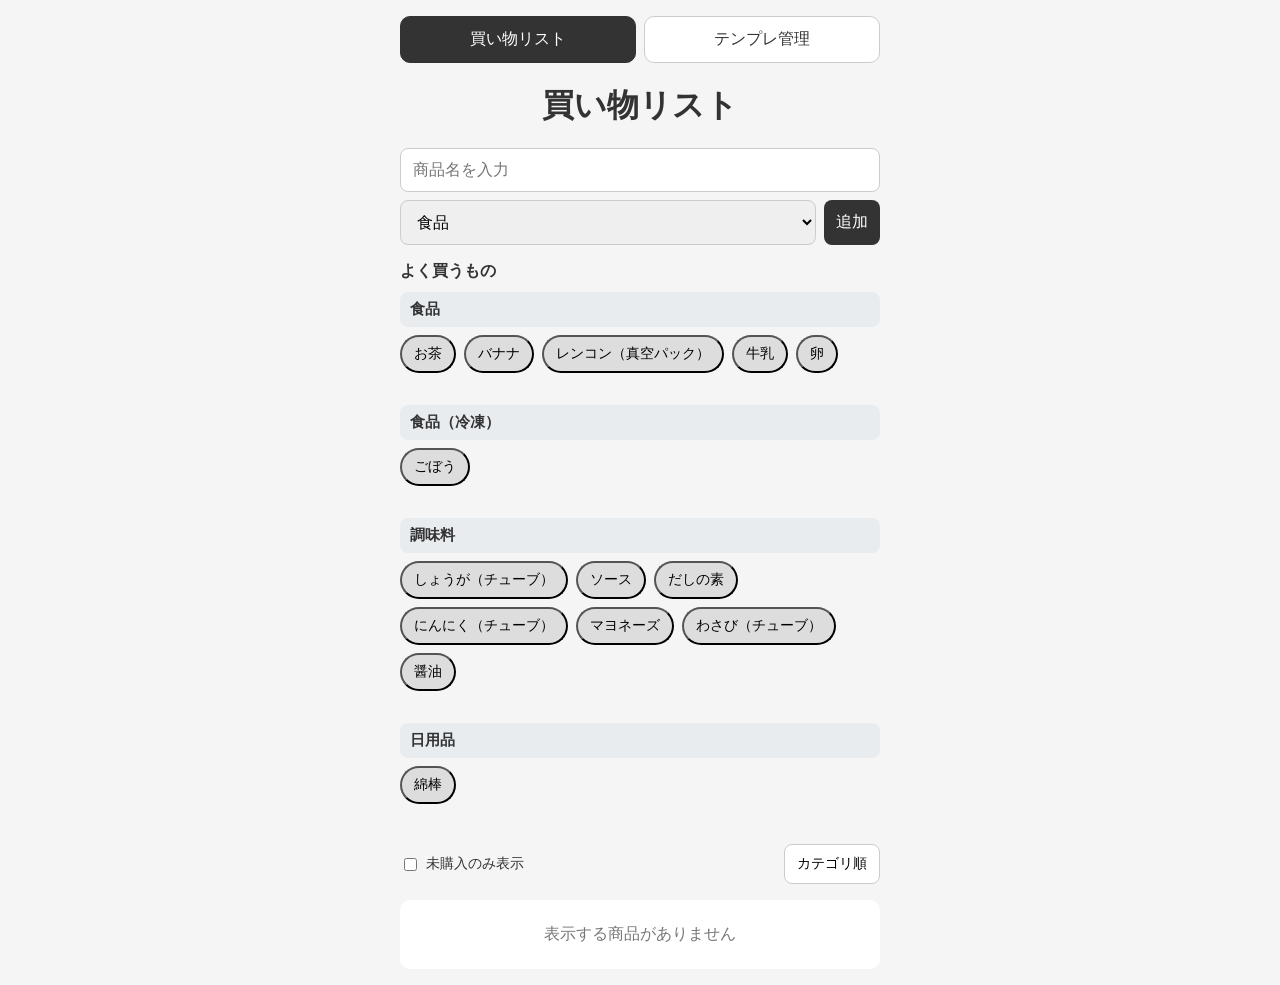
==== index.html @ 833f8666 "Add files via upload" ====
<!DOCTYPE html>
<html lang="ja">
<head>
  <meta charset="UTF-8" />
  <meta name="viewport" content="width=device-width, initial-scale=1.0" />
  <title>買い物リスト</title>
  <meta name="theme-color" content="#333333" />
  <link rel="manifest" href="manifest.json" />
  <link rel="apple-touch-icon" href="icons/icon-192.png" />
  <link rel="stylesheet" href="style.css" />
</head>
<body>
  <div class="app">
    <nav class="nav">
      <a href="index.html" class="nav-link active">買い物リスト</a>
      <a href="templates.html" class="nav-link">テンプレ管理</a>
    </nav>

    <h1>買い物リスト</h1>

    <div class="input-area">
      <input type="text" id="itemName" placeholder="商品名を入力" />
      <select id="itemCategory">
        <option value="食品">食品</option>
        <option value="食品（冷凍）">食品（冷凍）</option>
        <option value="調味料">調味料</option>
        <option value="日用品">日用品</option>
        <option value="化粧品">化粧品</option>
        <option value="その他">その他</option>
      </select>
      <button id="addButton">追加</button>
    </div>

    <div class="template-section">
      <h2>よく買うもの</h2>
      <div id="templateList"></div>
    </div>

    <div class="controls">
      <label class="filter-label">
        <input type="checkbox" id="hidePurchased" />
        未購入のみ表示
      </label>
      <button id="sortButton">カテゴリ順</button>
    </div>

    <div id="shoppingList"></div>
  </div>

  <script src="app.js"></script>
</body>
</html>
---- style.css ----
body {
  margin: 0;
  font-family: sans-serif;
  background: #f5f5f5;
  color: #333;
}

.app {
  max-width: 480px;
  margin: 0 auto;
  padding: 16px;
}

.nav {
  display: flex;
  gap: 8px;
  margin-bottom: 20px;
}

.nav-link {
  flex: 1;
  text-align: center;
  text-decoration: none;
  padding: 12px;
  border-radius: 10px;
  background: white;
  color: #333;
  border: 1px solid #ccc;
  box-sizing: border-box;
}

.nav-link.active {
  background: #333;
  color: white;
  border-color: #333;
}

h1 {
  text-align: center;
  margin-bottom: 20px;
}

h2 {
  font-size: 16px;
  margin: 0 0 10px;
}

.input-area,
.template-add {
  display: flex;
  flex-wrap: wrap;
  gap: 8px;
  margin-bottom: 16px;
}

.input-area input,
.input-area select,
.input-area button,
.template-add input,
.template-add select,
.template-add button {
  padding: 12px;
  font-size: 16px;
  border: 1px solid #ccc;
  border-radius: 8px;
  box-sizing: border-box;
}

#itemName,
#templateName {
  flex: 1 1 100%;
}

#itemCategory,
#templateCategory {
  flex: 1;
}

#addButton,
#addTemplateButton {
  background: #333;
  color: white;
  border: none;
  cursor: pointer;
}

.template-section {
  margin-bottom: 20px;
}

#templateList,
#templateManageList {
  display: flex;
  flex-direction: column;
  gap: 12px;
}

.template-chip-wrap {
  display: flex;
  flex-wrap: wrap;
  gap: 8px;
}

.template-item {
  display: inline-block;
  padding: 8px 12px;
  background: #ddd;
  border-radius: 20px;
  cursor: pointer;
  font-size: 14px;
}

.template-item:hover {
  background: #ccc;
}

.template-manage-item {
  display: flex;
  justify-content: space-between;
  align-items: center;
  gap: 10px;
  background: white;
  padding: 12px;
  border-radius: 10px;
}

.template-manage-left {
  display: flex;
  flex-direction: column;
  gap: 4px;
}

.template-name {
  font-size: 15px;
}

.template-category {
  font-size: 13px;
  color: #666;
}

.controls {
  display: flex;
  justify-content: space-between;
  align-items: center;
  gap: 8px;
  margin-bottom: 16px;
  flex-wrap: wrap;
}

.filter-label {
  display: flex;
  align-items: center;
  gap: 6px;
  font-size: 14px;
}

#sortButton {
  padding: 10px 12px;
  font-size: 14px;
  background: white;
  border: 1px solid #ccc;
  border-radius: 8px;
  cursor: pointer;
}

.category-section {
  margin-bottom: 20px;
}

.category-heading {
  font-size: 15px;
  font-weight: bold;
  margin: 0 0 8px;
  padding: 8px 10px;
  background: #e9ecef;
  border-radius: 8px;
}

.list-item {
  display: flex;
  align-items: center;
  justify-content: space-between;
  background: white;
  padding: 12px;
  margin-bottom: 8px;
  border-radius: 10px;
  gap: 10px;
}

.item-left {
  display: flex;
  align-items: flex-start;
  gap: 10px;
  flex: 1;
}

.item-text {
  display: flex;
  flex-direction: column;
  gap: 4px;
}

.item-name.checked {
  text-decoration: line-through;
  color: #999;
}

.delete-btn {
  background: #e74c3c;
  color: white;
  border: none;
  padding: 8px 10px;
  border-radius: 8px;
  cursor: pointer;
  flex-shrink: 0;
}

.empty-message {
  text-align: center;
  color: #777;
  padding: 24px 12px;
  background: white;
  border-radius: 10px;
}
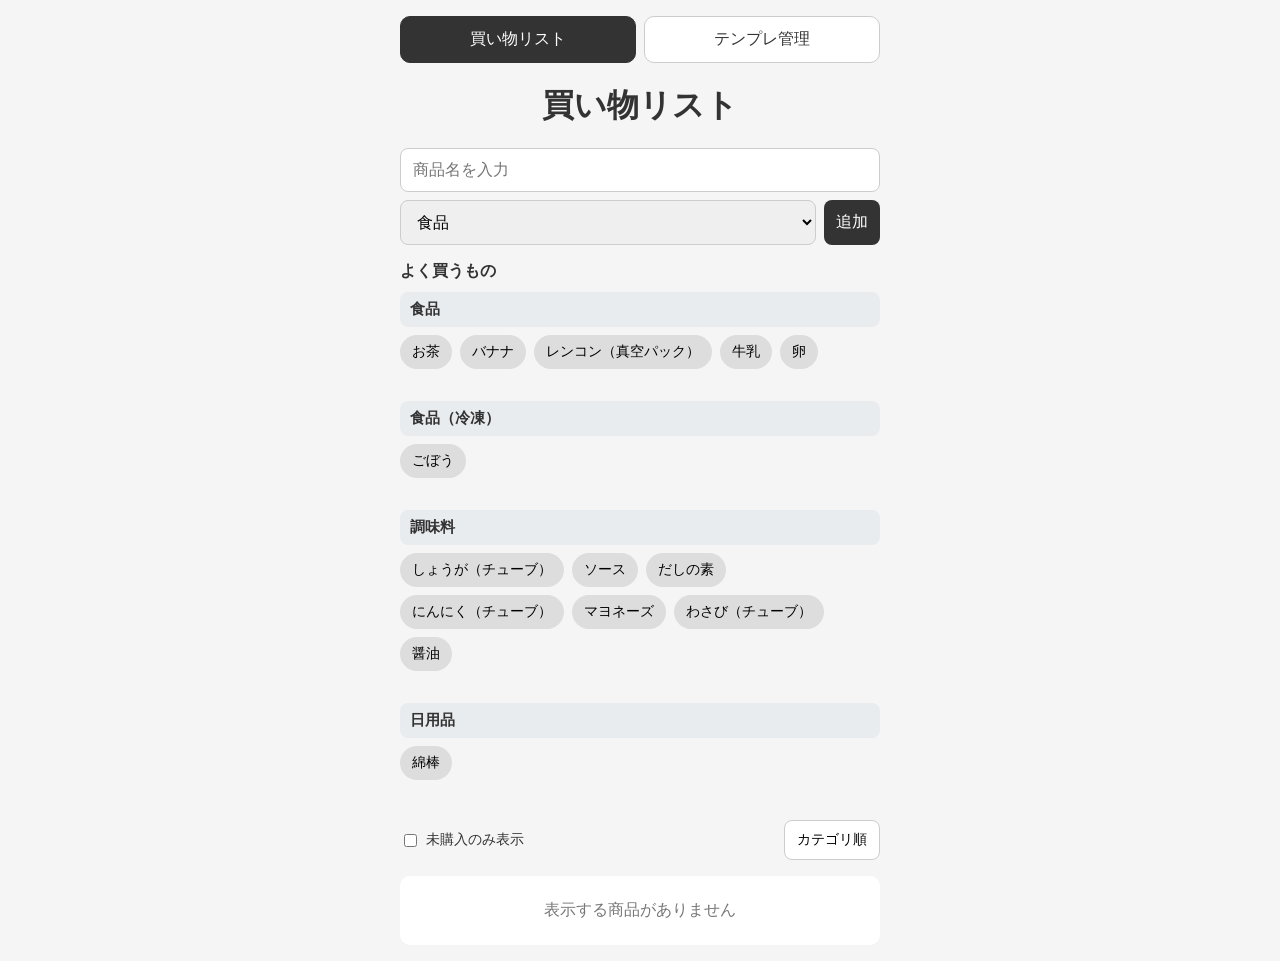
==== commit 5632263b: "Add files via upload" ====
--- a/index.html
+++ b/index.html
@@ -7,6 +7,7 @@
   <meta name="theme-color" content="#333333" />
   <link rel="manifest" href="manifest.json" />
   <link rel="apple-touch-icon" href="icons/icon-192.png" />
+  <link rel="icon" href="icons/icon-192.png" />
   <link rel="stylesheet" href="style.css" />
 </head>
 <body>
@@ -18,6 +19,25 @@
 
     <h1>買い物リスト</h1>
 
+    <div id="installArea" class="install-area" hidden>
+      <div class="install-card">
+        <div class="install-text">
+          <p class="install-title">アプリとして使えます</p>
+          <p class="install-description">
+            ホーム画面に追加すると、Chromeのアドレスバーなしで使えます。
+          </p>
+        </div>
+        <div class="install-actions">
+          <button id="installButton" class="install-button" type="button">
+            インストール
+          </button>
+          <button id="closeInstallButton" class="install-close-button" type="button" aria-label="閉じる">
+            ×
+          </button>
+        </div>
+      </div>
+    </div>
+
     <div class="input-area">
       <input type="text" id="itemName" placeholder="商品名を入力" />
       <select id="itemCategory">
@@ -28,7 +48,7 @@
         <option value="化粧品">化粧品</option>
         <option value="その他">その他</option>
       </select>
-      <button id="addButton">追加</button>
+      <button id="addButton" type="button">追加</button>
     </div>
 
     <div class="template-section">
@@ -41,7 +61,7 @@
         <input type="checkbox" id="hidePurchased" />
         未購入のみ表示
       </label>
-      <button id="sortButton">カテゴリ順</button>
+      <button id="sortButton" type="button">カテゴリ順</button>
     </div>
 
     <div id="shoppingList"></div>
--- a/style.css
+++ b/style.css
@@ -43,6 +43,67 @@
 h2 {
   font-size: 16px;
   margin: 0 0 10px;
+}
+
+.install-area {
+  margin-bottom: 16px;
+}
+
+.install-card {
+  display: flex;
+  justify-content: space-between;
+  align-items: center;
+  gap: 12px;
+  background: white;
+  border: 1px solid #ddd;
+  border-radius: 12px;
+  padding: 14px;
+}
+
+.install-text {
+  flex: 1;
+}
+
+.install-title {
+  margin: 0 0 4px;
+  font-size: 15px;
+  font-weight: bold;
+}
+
+.install-description {
+  margin: 0;
+  font-size: 13px;
+  color: #666;
+  line-height: 1.5;
+}
+
+.install-actions {
+  display: flex;
+  align-items: center;
+  gap: 8px;
+}
+
+.install-button {
+  padding: 10px 14px;
+  font-size: 14px;
+  border: none;
+  border-radius: 10px;
+  background: #333;
+  color: white;
+  cursor: pointer;
+  white-space: nowrap;
+}
+
+.install-close-button {
+  width: 36px;
+  height: 36px;
+  border: 1px solid #ccc;
+  border-radius: 10px;
+  background: white;
+  color: #666;
+  cursor: pointer;
+  font-size: 18px;
+  line-height: 1;
 }
 
 .input-area,
@@ -108,6 +169,7 @@
   border-radius: 20px;
   cursor: pointer;
   font-size: 14px;
+  border: none;
 }
 
 .template-item:hover {
@@ -222,4 +284,15 @@
   padding: 24px 12px;
   background: white;
   border-radius: 10px;
+}
+
+@media (max-width: 480px) {
+  .install-card {
+    flex-direction: column;
+    align-items: stretch;
+  }
+
+  .install-actions {
+    justify-content: flex-end;
+  }
 }
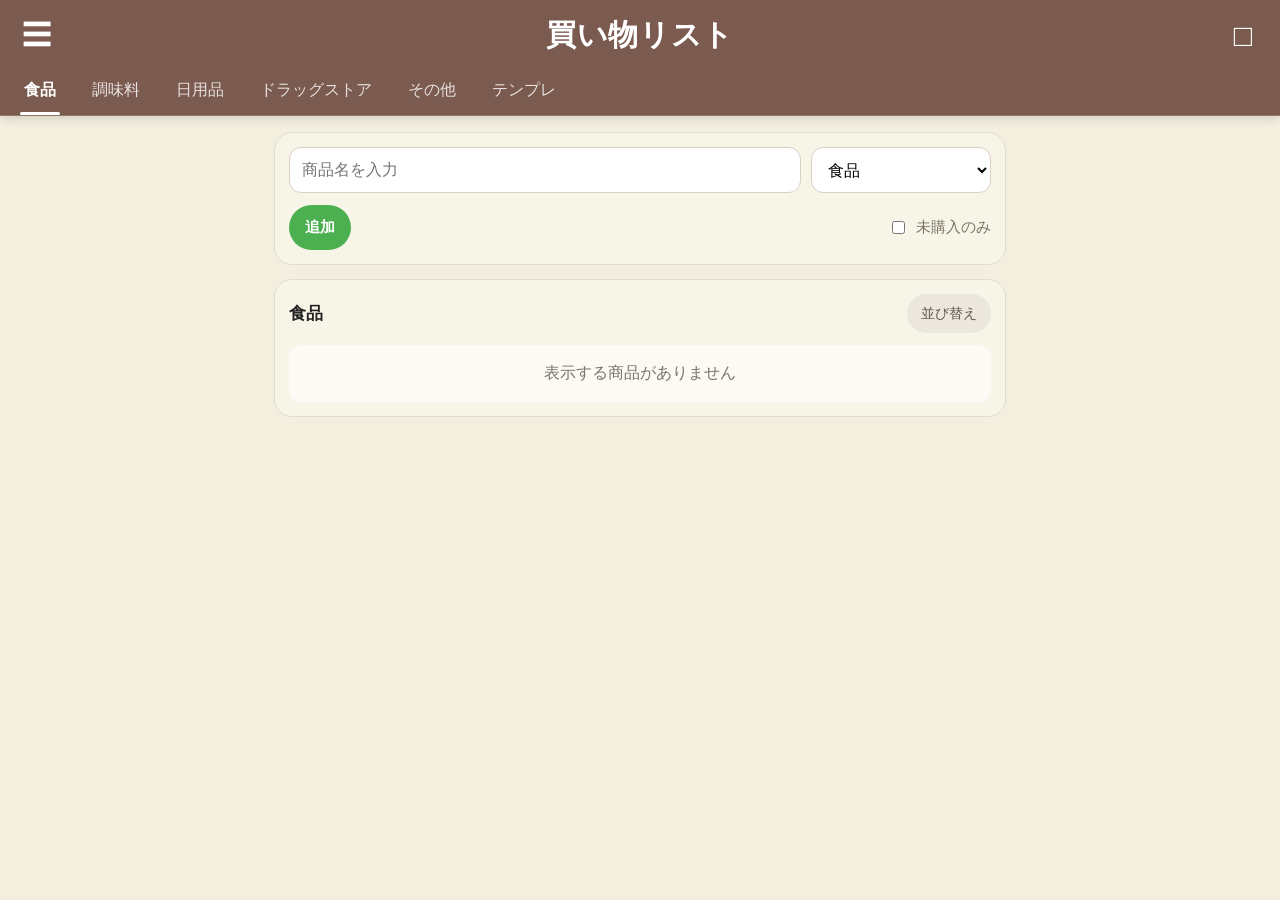
==== commit a4c76d04: "Add files via upload" ====
--- a/index.html
+++ b/index.html
@@ -4,67 +4,96 @@
   <meta charset="UTF-8" />
   <meta name="viewport" content="width=device-width, initial-scale=1.0" />
   <title>買い物リスト</title>
-  <meta name="theme-color" content="#333333" />
+  <meta name="theme-color" content="#7b5a4f" />
   <link rel="manifest" href="manifest.json" />
   <link rel="apple-touch-icon" href="icons/icon-192.png" />
   <link rel="icon" href="icons/icon-192.png" />
   <link rel="stylesheet" href="style.css" />
 </head>
 <body>
-  <div class="app">
-    <nav class="nav">
-      <a href="index.html" class="nav-link active">買い物リスト</a>
-      <a href="templates.html" class="nav-link">テンプレ管理</a>
-    </nav>
+  <div class="app-shell">
+    <header class="app-header">
+      <div class="header-top">
+        <button class="icon-button" type="button" aria-label="メニュー">☰</button>
+        <h1>買い物リスト</h1>
+        <button class="icon-button" type="button" aria-label="表示切替">□</button>
+      </div>
 
-    <h1>買い物リスト</h1>
+      <nav class="tab-nav" id="tabNav">
+        <button class="tab-button active" data-tab="食品" type="button">食品</button>
+        <button class="tab-button" data-tab="調味料" type="button">調味料</button>
+        <button class="tab-button" data-tab="日用品" type="button">日用品</button>
+        <button class="tab-button" data-tab="ドラッグストア" type="button">ドラッグストア</button>
+        <button class="tab-button" data-tab="その他" type="button">その他</button>
+        <button class="tab-button" data-tab="テンプレ" type="button">テンプレ</button>
+      </nav>
+    </header>
 
-    <div id="installArea" class="install-area" hidden>
-      <div class="install-card">
-        <div class="install-text">
-          <p class="install-title">アプリとして使えます</p>
-          <p class="install-description">
-            ホーム画面に追加すると、Chromeのアドレスバーなしで使えます。
-          </p>
-        </div>
-        <div class="install-actions">
-          <button id="installButton" class="install-button" type="button">
-            インストール
-          </button>
-          <button id="closeInstallButton" class="install-close-button" type="button" aria-label="閉じる">
-            ×
-          </button>
+    <main class="app-main">
+      <div id="installArea" class="install-area" hidden>
+        <div class="install-card">
+          <div class="install-text">
+            <p class="install-title">アプリとして使えます</p>
+            <p class="install-description">
+              ホーム画面に追加すると、アドレスバーなしで使えます。
+            </p>
+          </div>
+          <div class="install-actions">
+            <button id="installButton" class="install-button" type="button">インストール</button>
+            <button id="closeInstallButton" class="install-close-button" type="button">×</button>
+          </div>
         </div>
       </div>
-    </div>
 
-    <div class="input-area">
-      <input type="text" id="itemName" placeholder="商品名を入力" />
-      <select id="itemCategory">
-        <option value="食品">食品</option>
-        <option value="食品（冷凍）">食品（冷凍）</option>
-        <option value="調味料">調味料</option>
-        <option value="日用品">日用品</option>
-        <option value="化粧品">化粧品</option>
-        <option value="その他">その他</option>
-      </select>
-      <button id="addButton" type="button">追加</button>
-    </div>
+      <section class="input-card">
+        <div class="input-row">
+          <input type="text" id="itemName" placeholder="商品名を入力" />
+          <select id="itemCategory">
+            <option value="食品">食品</option>
+            <option value="調味料">調味料</option>
+            <option value="日用品">日用品</option>
+            <option value="ドラッグストア">ドラッグストア</option>
+            <option value="その他">その他</option>
+          </select>
+        </div>
+        <div class="input-actions">
+          <button id="addButton" class="primary-button" type="button">追加</button>
+          <label class="filter-label">
+            <input type="checkbox" id="hidePurchased" />
+            未購入のみ
+          </label>
+        </div>
+      </section>
 
-    <div class="template-section">
-      <h2>よく買うもの</h2>
-      <div id="templateList"></div>
-    </div>
+      <section class="section-card" id="templatePanel" hidden>
+        <div class="section-header">
+          <h2>よく買うもの</h2>
+        </div>
 
-    <div class="controls">
-      <label class="filter-label">
-        <input type="checkbox" id="hidePurchased" />
-        未購入のみ表示
-      </label>
-      <button id="sortButton" type="button">カテゴリ順</button>
-    </div>
+        <div class="template-add-row">
+          <input type="text" id="templateName" placeholder="テンプレ名を入力" />
+          <select id="templateCategory">
+            <option value="食品">食品</option>
+            <option value="調味料">調味料</option>
+            <option value="日用品">日用品</option>
+            <option value="ドラッグストア">ドラッグストア</option>
+            <option value="その他">その他</option>
+          </select>
+          <button id="addTemplateButton" class="primary-button" type="button">テンプレ追加</button>
+        </div>
 
-    <div id="shoppingList"></div>
+        <div id="templateList"></div>
+      </section>
+
+      <section class="section-card" id="shoppingPanel">
+        <div class="section-header">
+          <h2 id="currentTabTitle">食品</h2>
+          <button id="sortButton" class="sub-button" type="button">並び替え</button>
+        </div>
+
+        <div id="shoppingList"></div>
+      </section>
+    </main>
   </div>
 
   <script src="app.js"></script>
--- a/style.css
+++ b/style.css
@@ -1,292 +1,364 @@
+:root {
+  --header-bg: #7b5a4f;
+  --header-text: #ffffff;
+  --app-bg: #f3efdf;
+  --card-bg: #f7f4e8;
+  --line: #d8d0c2;
+  --text: #222222;
+  --muted: #7b7367;
+  --accent: #4caf50;
+  --danger: #f44336;
+  --white: #ffffff;
+}
+
+* {
+  box-sizing: border-box;
+}
+
 body {
   margin: 0;
   font-family: sans-serif;
-  background: #f5f5f5;
-  color: #333;
-}
-
-.app {
-  max-width: 480px;
+  background: var(--app-bg);
+  color: var(--text);
+}
+
+.app-shell {
+  min-height: 100vh;
+  background: var(--app-bg);
+}
+
+.app-header {
+  position: sticky;
+  top: 0;
+  z-index: 20;
+  background: var(--header-bg);
+  color: var(--header-text);
+  box-shadow: 0 2px 10px rgba(0, 0, 0, 0.15);
+}
+
+.header-top {
+  display: flex;
+  align-items: center;
+  justify-content: space-between;
+  padding: 14px 16px 10px;
+}
+
+.header-top h1 {
+  margin: 0;
+  font-size: 1.9rem;
+  font-weight: 700;
+  letter-spacing: 0.02em;
+}
+
+.icon-button {
+  border: none;
+  background: transparent;
+  color: var(--header-text);
+  font-size: 1.9rem;
+  cursor: pointer;
+  width: 42px;
+  height: 42px;
+}
+
+.tab-nav {
+  display: flex;
+  overflow-x: auto;
+  gap: 4px;
+  padding: 0 8px;
+  scrollbar-width: none;
+  border-bottom: 1px solid rgba(255, 255, 255, 0.18);
+}
+
+.tab-nav::-webkit-scrollbar {
+  display: none;
+}
+
+.tab-button {
+  position: relative;
+  flex: 0 0 auto;
+  border: none;
+  background: transparent;
+  color: rgba(255, 255, 255, 0.82);
+  padding: 14px 16px;
+  font-size: 1rem;
+  cursor: pointer;
+  white-space: nowrap;
+}
+
+.tab-button.active {
+  color: var(--header-text);
+  font-weight: 700;
+}
+
+.tab-button.active::after {
+  content: "";
+  position: absolute;
+  left: 12px;
+  right: 12px;
+  bottom: 0;
+  height: 3px;
+  border-radius: 999px;
+  background: var(--white);
+}
+
+.app-main {
+  max-width: 760px;
   margin: 0 auto;
-  padding: 16px;
-}
-
-.nav {
-  display: flex;
-  gap: 8px;
-  margin-bottom: 20px;
-}
-
-.nav-link {
-  flex: 1;
-  text-align: center;
-  text-decoration: none;
-  padding: 12px;
-  border-radius: 10px;
-  background: white;
-  color: #333;
-  border: 1px solid #ccc;
-  box-sizing: border-box;
-}
-
-.nav-link.active {
-  background: #333;
-  color: white;
-  border-color: #333;
-}
-
-h1 {
-  text-align: center;
-  margin-bottom: 20px;
-}
-
-h2 {
-  font-size: 16px;
-  margin: 0 0 10px;
+  padding: 16px 14px 28px;
 }
 
 .install-area {
-  margin-bottom: 16px;
+  margin-bottom: 14px;
 }
 
 .install-card {
   display: flex;
-  justify-content: space-between;
-  align-items: center;
+  align-items: center;
+  justify-content: space-between;
   gap: 12px;
-  background: white;
-  border: 1px solid #ddd;
-  border-radius: 12px;
+  background: var(--white);
+  border-radius: 14px;
   padding: 14px;
-}
-
-.install-text {
-  flex: 1;
+  border: 1px solid #e5dfd2;
 }
 
 .install-title {
   margin: 0 0 4px;
-  font-size: 15px;
-  font-weight: bold;
+  font-size: 0.98rem;
+  font-weight: 700;
 }
 
 .install-description {
   margin: 0;
-  font-size: 13px;
-  color: #666;
+  color: var(--muted);
+  font-size: 0.88rem;
   line-height: 1.5;
 }
 
 .install-actions {
   display: flex;
-  align-items: center;
   gap: 8px;
-}
-
-.install-button {
+  align-items: center;
+}
+
+.install-button,
+.primary-button,
+.sub-button,
+.install-close-button,
+.template-delete-btn,
+.delete-btn {
+  cursor: pointer;
+  border: none;
+  border-radius: 999px;
+}
+
+.install-button,
+.primary-button {
+  background: var(--accent);
+  color: var(--white);
+  padding: 12px 16px;
+  font-size: 0.95rem;
+  font-weight: 700;
+}
+
+.install-close-button {
+  width: 38px;
+  height: 38px;
+  background: #ece7dc;
+  color: #5f584d;
+  font-size: 1rem;
+}
+
+.input-card,
+.section-card {
+  background: var(--card-bg);
+  border-radius: 18px;
+  padding: 14px;
+  margin-bottom: 14px;
+  border: 1px solid #e2dbcf;
+}
+
+.input-row,
+.template-add-row {
+  display: flex;
+  gap: 10px;
+  flex-wrap: wrap;
+}
+
+.input-row input,
+.input-row select,
+.template-add-row input,
+.template-add-row select {
+  min-height: 46px;
+  border: 1px solid var(--line);
+  border-radius: 12px;
+  background: var(--white);
+  padding: 0 12px;
+  font-size: 1rem;
+}
+
+#itemName,
+#templateName {
+  flex: 1 1 240px;
+}
+
+#itemCategory,
+#templateCategory {
+  flex: 0 0 180px;
+}
+
+.input-actions {
+  display: flex;
+  align-items: center;
+  justify-content: space-between;
+  gap: 12px;
+  margin-top: 12px;
+  flex-wrap: wrap;
+}
+
+.filter-label {
+  display: flex;
+  align-items: center;
+  gap: 8px;
+  color: var(--muted);
+  font-size: 0.95rem;
+}
+
+.section-header {
+  display: flex;
+  align-items: center;
+  justify-content: space-between;
+  gap: 12px;
+  margin-bottom: 12px;
+}
+
+.section-header h2 {
+  margin: 0;
+  font-size: 1.05rem;
+  font-weight: 700;
+}
+
+.sub-button {
+  background: #ece7dc;
+  color: #5f584d;
   padding: 10px 14px;
-  font-size: 14px;
-  border: none;
-  border-radius: 10px;
-  background: #333;
-  color: white;
-  cursor: pointer;
-  white-space: nowrap;
-}
-
-.install-close-button {
-  width: 36px;
-  height: 36px;
-  border: 1px solid #ccc;
-  border-radius: 10px;
-  background: white;
-  color: #666;
-  cursor: pointer;
-  font-size: 18px;
-  line-height: 1;
-}
-
-.input-area,
-.template-add {
+  font-size: 0.9rem;
+}
+
+.template-category-group,
+.item-list-group {
+  margin-bottom: 16px;
+}
+
+.group-title {
+  margin: 0 0 10px;
+  font-size: 0.95rem;
+  color: #5f584d;
+  font-weight: 700;
+}
+
+.template-chip-wrap {
   display: flex;
   flex-wrap: wrap;
   gap: 8px;
-  margin-bottom: 16px;
-}
-
-.input-area input,
-.input-area select,
-.input-area button,
-.template-add input,
-.template-add select,
-.template-add button {
-  padding: 12px;
-  font-size: 16px;
-  border: 1px solid #ccc;
-  border-radius: 8px;
-  box-sizing: border-box;
-}
-
-#itemName,
-#templateName {
-  flex: 1 1 100%;
-}
-
-#itemCategory,
-#templateCategory {
+}
+
+.template-chip {
+  border: none;
+  border-radius: 999px;
+  background: #ddd4c4;
+  color: #4a4339;
+  padding: 10px 14px;
+  font-size: 0.93rem;
+  cursor: pointer;
+}
+
+.template-manage-item,
+.list-item {
+  display: flex;
+  align-items: center;
+  justify-content: space-between;
+  gap: 12px;
+  background: transparent;
+  padding: 10px 4px;
+  border-bottom: 1px solid #e3dbcd;
+}
+
+.list-item:last-child,
+.template-manage-item:last-child {
+  border-bottom: none;
+}
+
+.item-left {
+  display: flex;
+  align-items: center;
+  gap: 14px;
   flex: 1;
-}
-
-#addButton,
-#addTemplateButton {
-  background: #333;
-  color: white;
-  border: none;
-  cursor: pointer;
-}
-
-.template-section {
-  margin-bottom: 20px;
-}
-
-#templateList,
-#templateManageList {
-  display: flex;
-  flex-direction: column;
-  gap: 12px;
-}
-
-.template-chip-wrap {
-  display: flex;
-  flex-wrap: wrap;
-  gap: 8px;
-}
-
-.template-item {
-  display: inline-block;
-  padding: 8px 12px;
-  background: #ddd;
-  border-radius: 20px;
-  cursor: pointer;
-  font-size: 14px;
-  border: none;
-}
-
-.template-item:hover {
-  background: #ccc;
-}
-
-.template-manage-item {
-  display: flex;
-  justify-content: space-between;
-  align-items: center;
-  gap: 10px;
-  background: white;
-  padding: 12px;
-  border-radius: 10px;
-}
-
-.template-manage-left {
+  min-width: 0;
+}
+
+.item-left input[type="checkbox"] {
+  width: 24px;
+  height: 24px;
+  accent-color: #8a6455;
+}
+
+.item-name {
+  font-size: 1.35rem;
+  line-height: 1.35;
+  word-break: break-word;
+}
+
+.item-name.checked {
+  text-decoration: line-through;
+  color: #8c8478;
+}
+
+.delete-btn,
+.template-delete-btn {
+  background: transparent;
+  color: var(--danger);
+  font-size: 1.5rem;
+  padding: 4px 8px;
+}
+
+.template-meta {
   display: flex;
   flex-direction: column;
   gap: 4px;
 }
 
-.template-name {
-  font-size: 15px;
-}
-
-.template-category {
-  font-size: 13px;
-  color: #666;
-}
-
-.controls {
-  display: flex;
-  justify-content: space-between;
-  align-items: center;
-  gap: 8px;
-  margin-bottom: 16px;
-  flex-wrap: wrap;
-}
-
-.filter-label {
-  display: flex;
-  align-items: center;
-  gap: 6px;
-  font-size: 14px;
-}
-
-#sortButton {
-  padding: 10px 12px;
-  font-size: 14px;
-  background: white;
-  border: 1px solid #ccc;
-  border-radius: 8px;
-  cursor: pointer;
-}
-
-.category-section {
-  margin-bottom: 20px;
-}
-
-.category-heading {
-  font-size: 15px;
-  font-weight: bold;
-  margin: 0 0 8px;
-  padding: 8px 10px;
-  background: #e9ecef;
-  border-radius: 8px;
-}
-
-.list-item {
-  display: flex;
-  align-items: center;
-  justify-content: space-between;
-  background: white;
-  padding: 12px;
-  margin-bottom: 8px;
-  border-radius: 10px;
-  gap: 10px;
-}
-
-.item-left {
-  display: flex;
-  align-items: flex-start;
-  gap: 10px;
-  flex: 1;
-}
-
-.item-text {
-  display: flex;
-  flex-direction: column;
-  gap: 4px;
-}
-
-.item-name.checked {
-  text-decoration: line-through;
-  color: #999;
-}
-
-.delete-btn {
-  background: #e74c3c;
-  color: white;
-  border: none;
-  padding: 8px 10px;
-  border-radius: 8px;
-  cursor: pointer;
-  flex-shrink: 0;
+.template-item-name {
+  font-size: 1rem;
+  font-weight: 700;
+}
+
+.template-item-category {
+  font-size: 0.85rem;
+  color: var(--muted);
 }
 
 .empty-message {
   text-align: center;
-  color: #777;
-  padding: 24px 12px;
-  background: white;
-  border-radius: 10px;
-}
-
-@media (max-width: 480px) {
+  color: var(--muted);
+  padding: 18px 10px;
+  background: rgba(255, 255, 255, 0.55);
+  border-radius: 12px;
+}
+
+[hidden] {
+  display: none !important;
+}
+
+@media (max-width: 640px) {
+  .header-top h1 {
+    font-size: 1.5rem;
+  }
+
+  .item-name {
+    font-size: 1.1rem;
+  }
+
   .install-card {
     flex-direction: column;
     align-items: stretch;
@@ -295,4 +367,14 @@
   .install-actions {
     justify-content: flex-end;
   }
+
+  #itemCategory,
+  #templateCategory {
+    flex: 1 1 100%;
+  }
+
+  .template-add-row .primary-button,
+  .input-actions .primary-button {
+    width: 100%;
+  }
 }
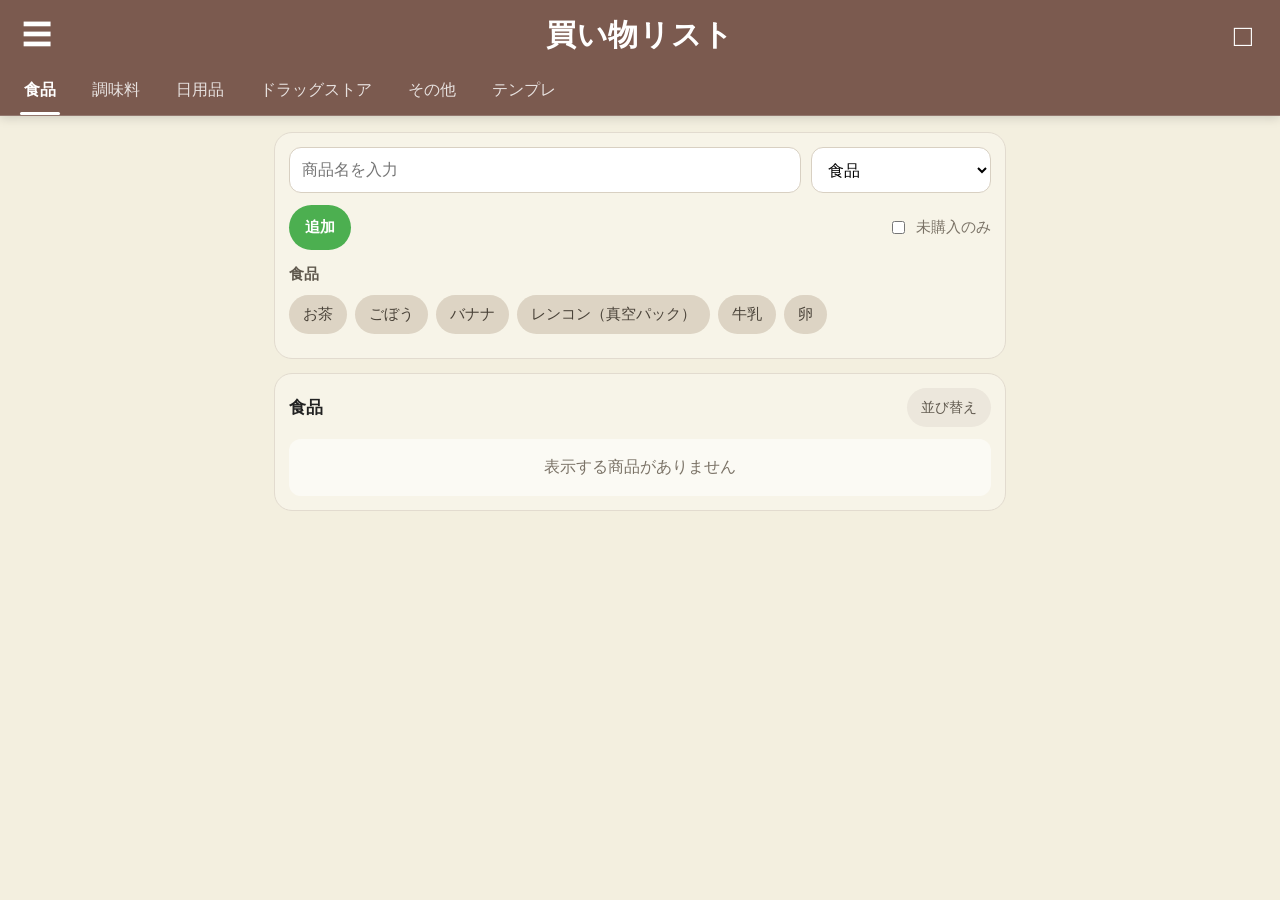
==== commit 828ba947: "Add files via upload" ====
--- a/index.html
+++ b/index.html
@@ -45,7 +45,7 @@
         </div>
       </div>
 
-      <section class="input-card">
+      <section class="input-card" id="shoppingInputCard">
         <div class="input-row">
           <input type="text" id="itemName" placeholder="商品名を入力" />
           <select id="itemCategory">
@@ -56,6 +56,7 @@
             <option value="その他">その他</option>
           </select>
         </div>
+
         <div class="input-actions">
           <button id="addButton" class="primary-button" type="button">追加</button>
           <label class="filter-label">
@@ -63,11 +64,16 @@
             未購入のみ
           </label>
         </div>
+
+        <div class="template-mini-section" id="currentTemplateSection">
+          <h3 id="currentTemplateTitle">食品</h3>
+          <div id="currentTemplateChips" class="template-chip-wrap"></div>
+        </div>
       </section>
 
-      <section class="section-card" id="templatePanel" hidden>
-        <div class="section-header">
-          <h2>よく買うもの</h2>
+      <section class="input-card template-top-card" id="templateTopCard" hidden>
+        <div class="top-card-header">
+          <h2>テンプレ追加</h2>
         </div>
 
         <div class="template-add-row">
@@ -81,7 +87,12 @@
           </select>
           <button id="addTemplateButton" class="primary-button" type="button">テンプレ追加</button>
         </div>
+      </section>
 
+      <section class="section-card" id="templatePanel" hidden>
+        <div class="section-header">
+          <h2>よく買うもの</h2>
+        </div>
         <div id="templateList"></div>
       </section>
 
--- a/style.css
+++ b/style.css
@@ -178,6 +178,16 @@
   border: 1px solid #e2dbcf;
 }
 
+.top-card-header {
+  margin-bottom: 10px;
+}
+
+.top-card-header h2 {
+  margin: 0;
+  font-size: 1rem;
+  font-weight: 700;
+}
+
 .input-row,
 .template-add-row {
   display: flex;
@@ -224,6 +234,17 @@
   font-size: 0.95rem;
 }
 
+.template-mini-section {
+  margin-top: 14px;
+}
+
+.template-mini-section h3 {
+  margin: 0 0 10px;
+  font-size: 0.95rem;
+  color: #5f584d;
+  font-weight: 700;
+}
+
 .section-header {
   display: flex;
   align-items: center;
@@ -261,6 +282,7 @@
   display: flex;
   flex-wrap: wrap;
   gap: 8px;
+  margin-bottom: 10px;
 }
 
 .template-chip {
@@ -273,6 +295,11 @@
   cursor: pointer;
 }
 
+.template-manage-list {
+  display: flex;
+  flex-direction: column;
+}
+
 .template-manage-item,
 .list-item {
   display: flex;
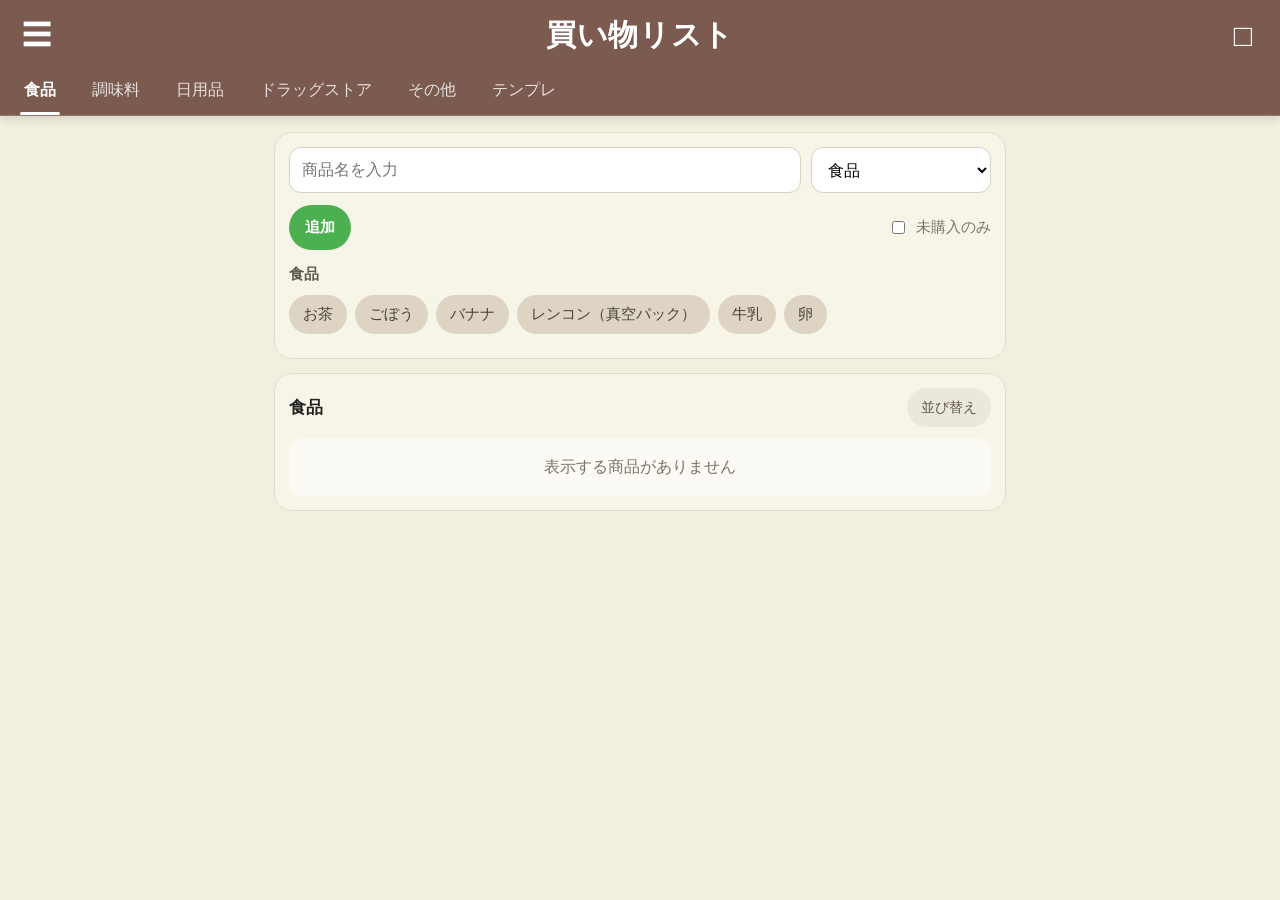
==== commit 929ac7b6: "Add files via upload" ====
--- a/index.html
+++ b/index.html
@@ -104,6 +104,8 @@
 
         <div id="shoppingList"></div>
       </section>
+
+      <div id="toast" class="toast" hidden>追加しました</div>
     </main>
   </div>
 
--- a/style.css
+++ b/style.css
@@ -404,4 +404,33 @@
   .input-actions .primary-button {
     width: 100%;
   }
+}
+
+.toast {
+  position: fixed;
+  left: 50%;
+  bottom: 24px;
+  transform: translateX(-50%);
+  background: rgba(34, 34, 34, 0.92);
+  color: #fff;
+  padding: 12px 18px;
+  border-radius: 999px;
+  font-size: 0.92rem;
+  z-index: 9999;
+  box-shadow: 0 6px 18px rgba(0, 0, 0, 0.18);
+  opacity: 0;
+  transition: opacity 0.2s ease, transform 0.2s ease;
+  pointer-events: none;
+}
+
+.toast.show {
+  opacity: 1;
+  transform: translateX(-50%) translateY(0);
+}
+
+.toast[hidden] {
+  display: block !important;
+  opacity: 0;
+  transform: translateX(-50%) translateY(8px);
+  visibility: hidden;
 }
